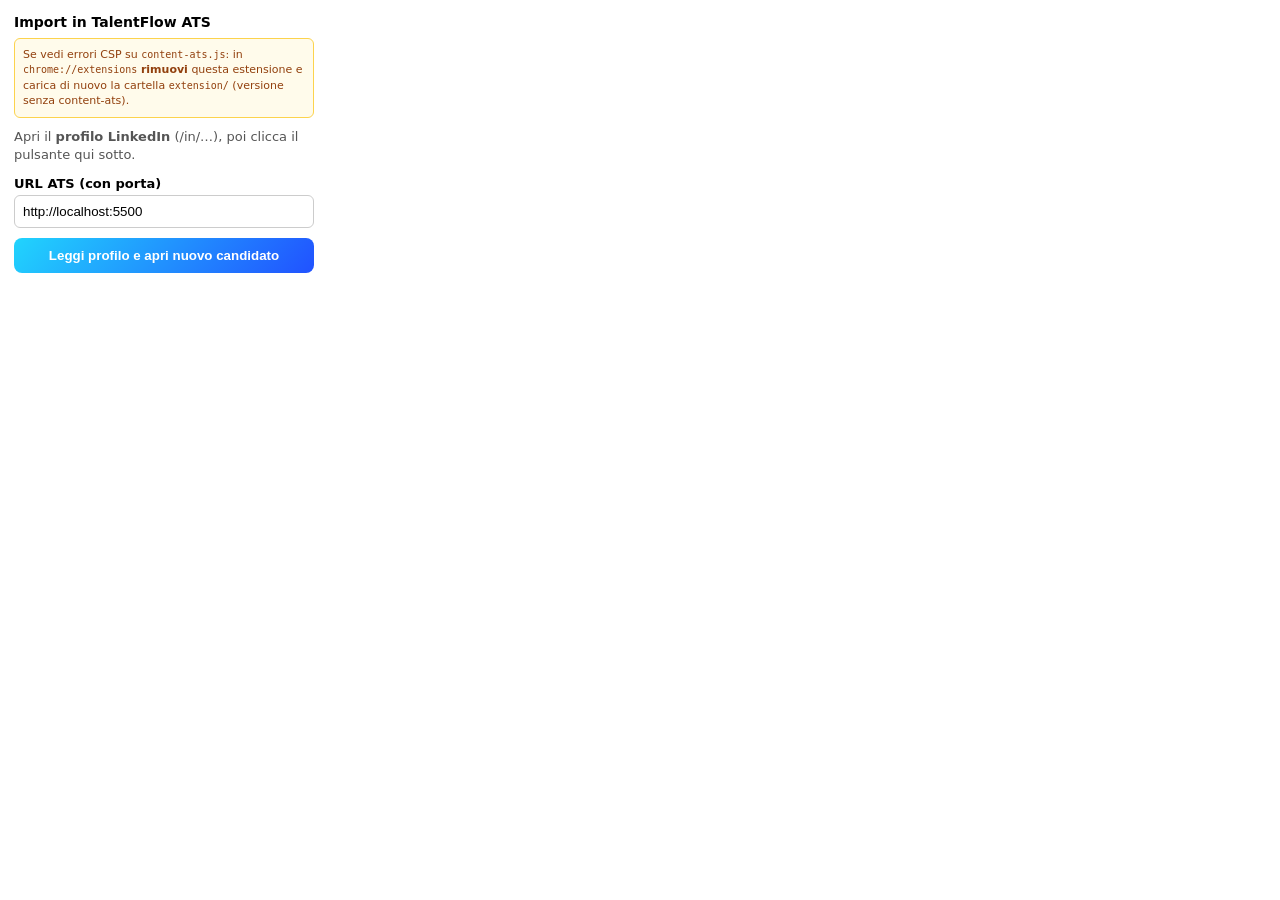
==== extension/popup.html @ e8f3dda9 "a" ====
<!DOCTYPE html>
<html lang="it">
<head>
  <meta charset="UTF-8" />
  <title>TalentFlow — Import LinkedIn</title>
  <style>
    body {
      font-family: system-ui, sans-serif;
      width: 300px;
      margin: 0;
      padding: 14px;
      font-size: 13px;
    }
    h1 {
      font-size: 14px;
      margin: 0 0 8px;
    }
    p {
      color: #555;
      margin: 0 0 12px;
      line-height: 1.4;
    }
    .warn {
      font-size: 11px;
      color: #92400e;
      background: #fffbeb;
      border: 1px solid #fcd34d;
      padding: 8px;
      border-radius: 6px;
      margin-bottom: 10px;
    }
    .warn code {
      font-size: 10px;
    }
    label {
      display: block;
      margin-bottom: 4px;
      font-weight: 600;
    }
    input {
      width: 100%;
      box-sizing: border-box;
      padding: 8px;
      margin-bottom: 10px;
      border: 1px solid #ccc;
      border-radius: 6px;
    }
    button {
      width: 100%;
      padding: 10px;
      border: none;
      border-radius: 8px;
      background: linear-gradient(310deg, #2152ff 0%, #21d4fd 100%);
      color: #fff;
      font-weight: 600;
      cursor: pointer;
    }
    button:disabled {
      opacity: 0.6;
      cursor: not-allowed;
    }
    #status {
      margin-top: 10px;
      font-size: 12px;
      min-height: 2.5em;
    }
    .err {
      color: #b91c1c;
    }
    .ok {
      color: #047857;
    }
  </style>
</head>
<body>
  <h1>Import in TalentFlow ATS</h1>
  <p class="warn">
    Se vedi errori CSP su <code>content-ats.js</code>: in
    <code>chrome://extensions</code> <strong>rimuovi</strong> questa estensione e carica di nuovo la cartella
    <code>extension/</code> (versione senza content-ats).
  </p>
  <p>Apri il <strong>profilo LinkedIn</strong> (/in/…), poi clicca il pulsante qui sotto.</p>
  <label for="origin">URL ATS (con porta)</label>
  <input
    id="origin"
    type="text"
    value="http://localhost:5500"
    placeholder="http://localhost:5500"
  />
  <button id="go" type="button">Leggi profilo e apri nuovo candidato</button>
  <div id="status"></div>
  <script src="popup.js"></script>
</body>
</html>
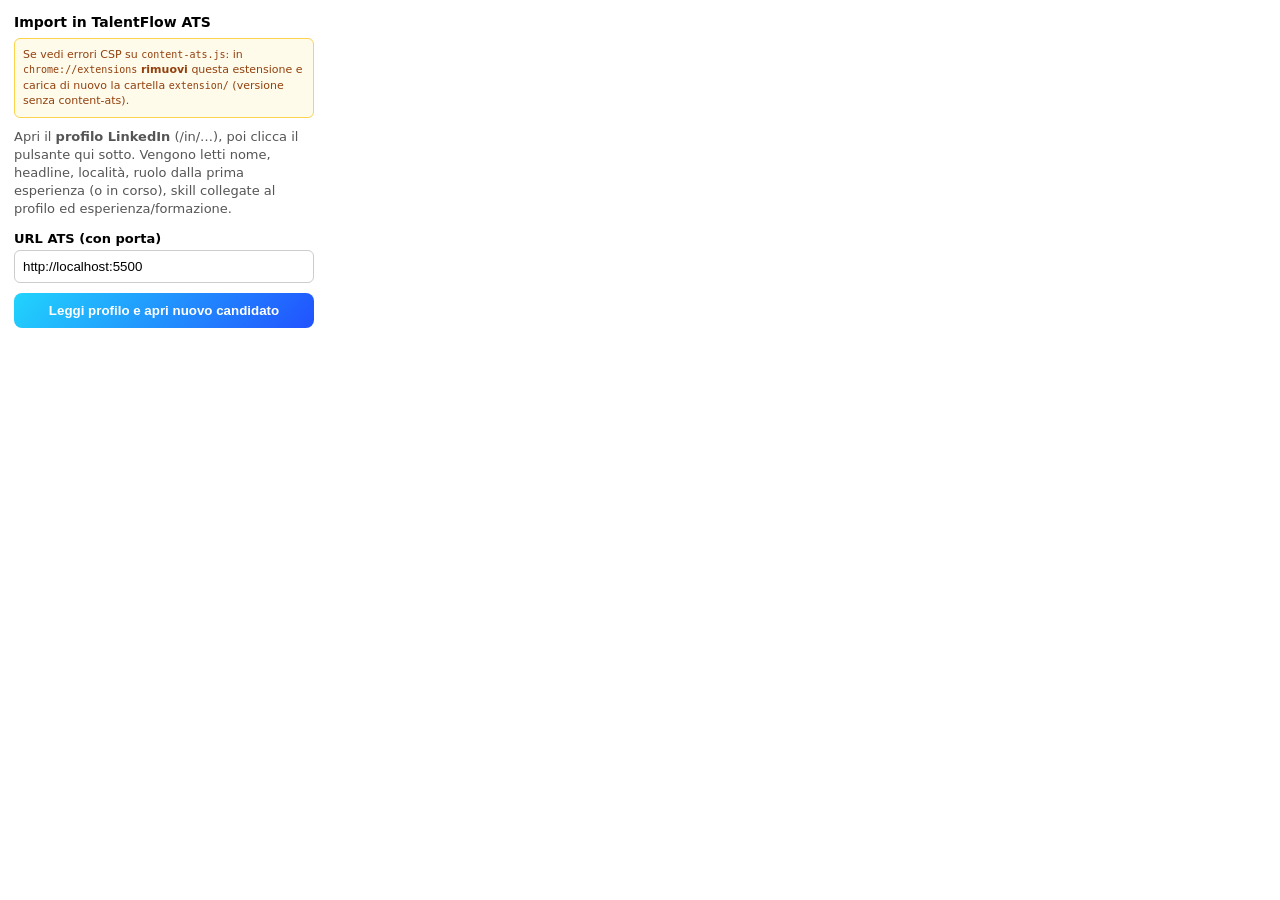
==== commit 6b439914: "a" ====
--- a/extension/popup.html
+++ b/extension/popup.html
@@ -79,7 +79,7 @@
     <code>chrome://extensions</code> <strong>rimuovi</strong> questa estensione e carica di nuovo la cartella
     <code>extension/</code> (versione senza content-ats).
   </p>
-  <p>Apri il <strong>profilo LinkedIn</strong> (/in/…), poi clicca il pulsante qui sotto.</p>
+  <p>Apri il <strong>profilo LinkedIn</strong> (/in/…), poi clicca il pulsante qui sotto. Vengono letti nome, headline, località, ruolo dalla prima esperienza (o in corso), skill collegate al profilo ed esperienza/formazione.</p>
   <label for="origin">URL ATS (con porta)</label>
   <input
     id="origin"
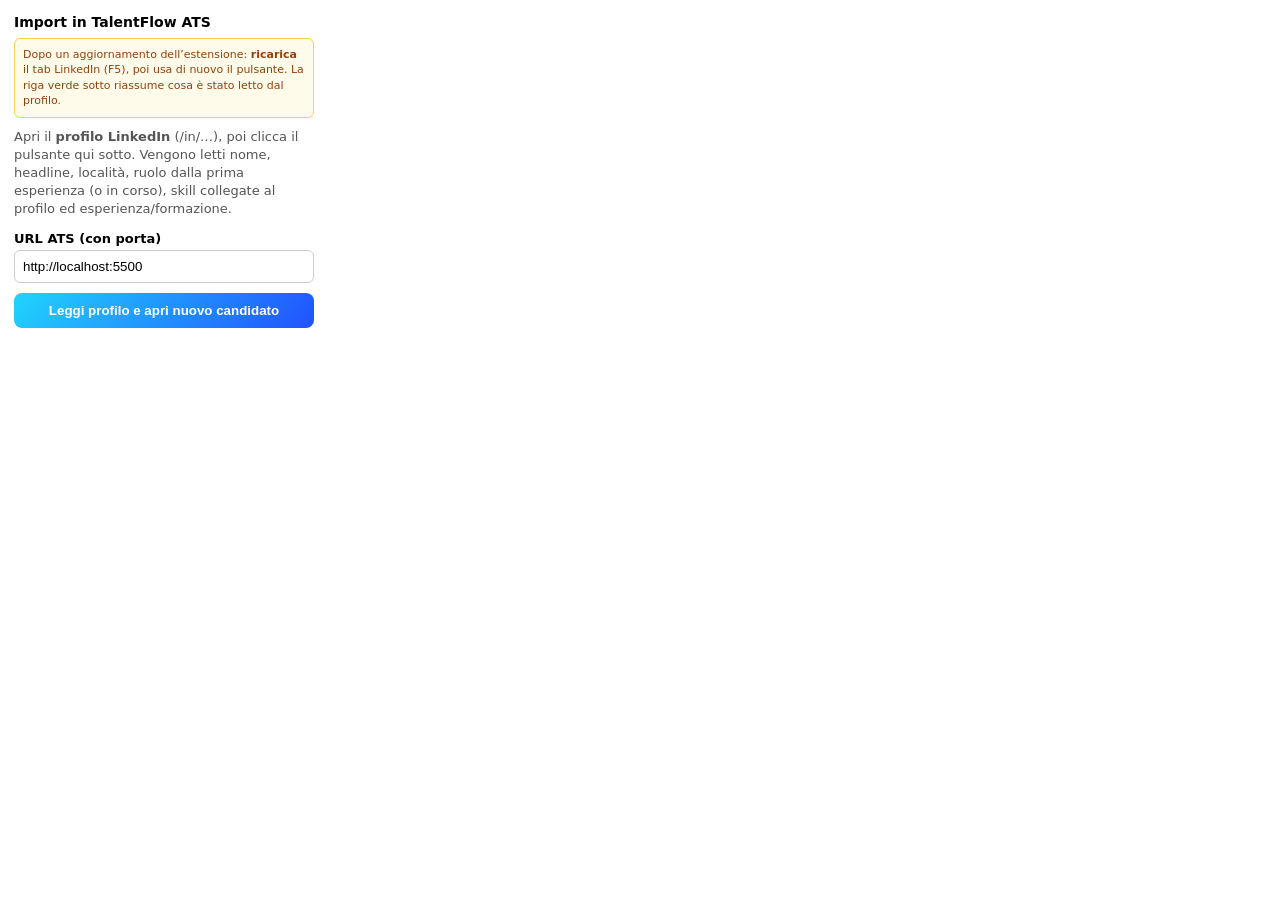
==== commit 2ff8d50c: "a" ====
--- a/extension/popup.html
+++ b/extension/popup.html
@@ -75,9 +75,7 @@
 <body>
   <h1>Import in TalentFlow ATS</h1>
   <p class="warn">
-    Se vedi errori CSP su <code>content-ats.js</code>: in
-    <code>chrome://extensions</code> <strong>rimuovi</strong> questa estensione e carica di nuovo la cartella
-    <code>extension/</code> (versione senza content-ats).
+    Dopo un aggiornamento dell’estensione: <strong>ricarica</strong> il tab LinkedIn (F5), poi usa di nuovo il pulsante. La riga verde sotto riassume cosa è stato letto dal profilo.
   </p>
   <p>Apri il <strong>profilo LinkedIn</strong> (/in/…), poi clicca il pulsante qui sotto. Vengono letti nome, headline, località, ruolo dalla prima esperienza (o in corso), skill collegate al profilo ed esperienza/formazione.</p>
   <label for="origin">URL ATS (con porta)</label>
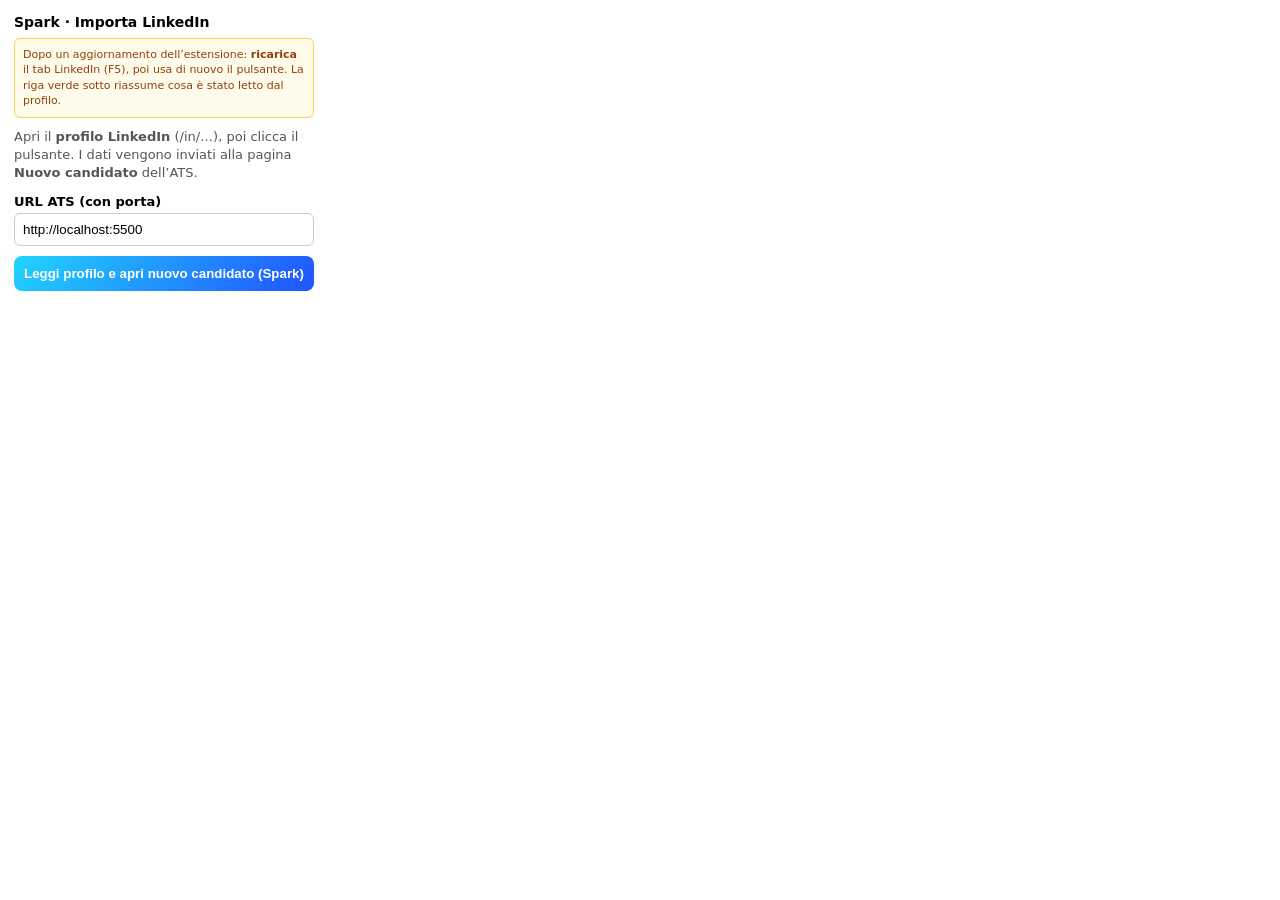
==== commit 4a55f2f7: "a" ====
--- a/extension/popup.html
+++ b/extension/popup.html
@@ -2,7 +2,7 @@
 <html lang="it">
 <head>
   <meta charset="UTF-8" />
-  <title>TalentFlow — Import LinkedIn</title>
+  <title>Spark — Importa LinkedIn</title>
   <style>
     body {
       font-family: system-ui, sans-serif;
@@ -73,11 +73,11 @@
   </style>
 </head>
 <body>
-  <h1>Import in TalentFlow ATS</h1>
+  <h1>Spark · Importa LinkedIn</h1>
   <p class="warn">
     Dopo un aggiornamento dell’estensione: <strong>ricarica</strong> il tab LinkedIn (F5), poi usa di nuovo il pulsante. La riga verde sotto riassume cosa è stato letto dal profilo.
   </p>
-  <p>Apri il <strong>profilo LinkedIn</strong> (/in/…), poi clicca il pulsante qui sotto. Vengono letti nome, headline, località, ruolo dalla prima esperienza (o in corso), skill collegate al profilo ed esperienza/formazione.</p>
+  <p>Apri il <strong>profilo LinkedIn</strong> (/in/…), poi clicca il pulsante. I dati vengono inviati alla pagina <strong>Nuovo candidato</strong> dell’ATS.</p>
   <label for="origin">URL ATS (con porta)</label>
   <input
     id="origin"
@@ -85,7 +85,7 @@
     value="http://localhost:5500"
     placeholder="http://localhost:5500"
   />
-  <button id="go" type="button">Leggi profilo e apri nuovo candidato</button>
+  <button id="go" type="button">Leggi profilo e apri nuovo candidato (Spark)</button>
   <div id="status"></div>
   <script src="popup.js"></script>
 </body>
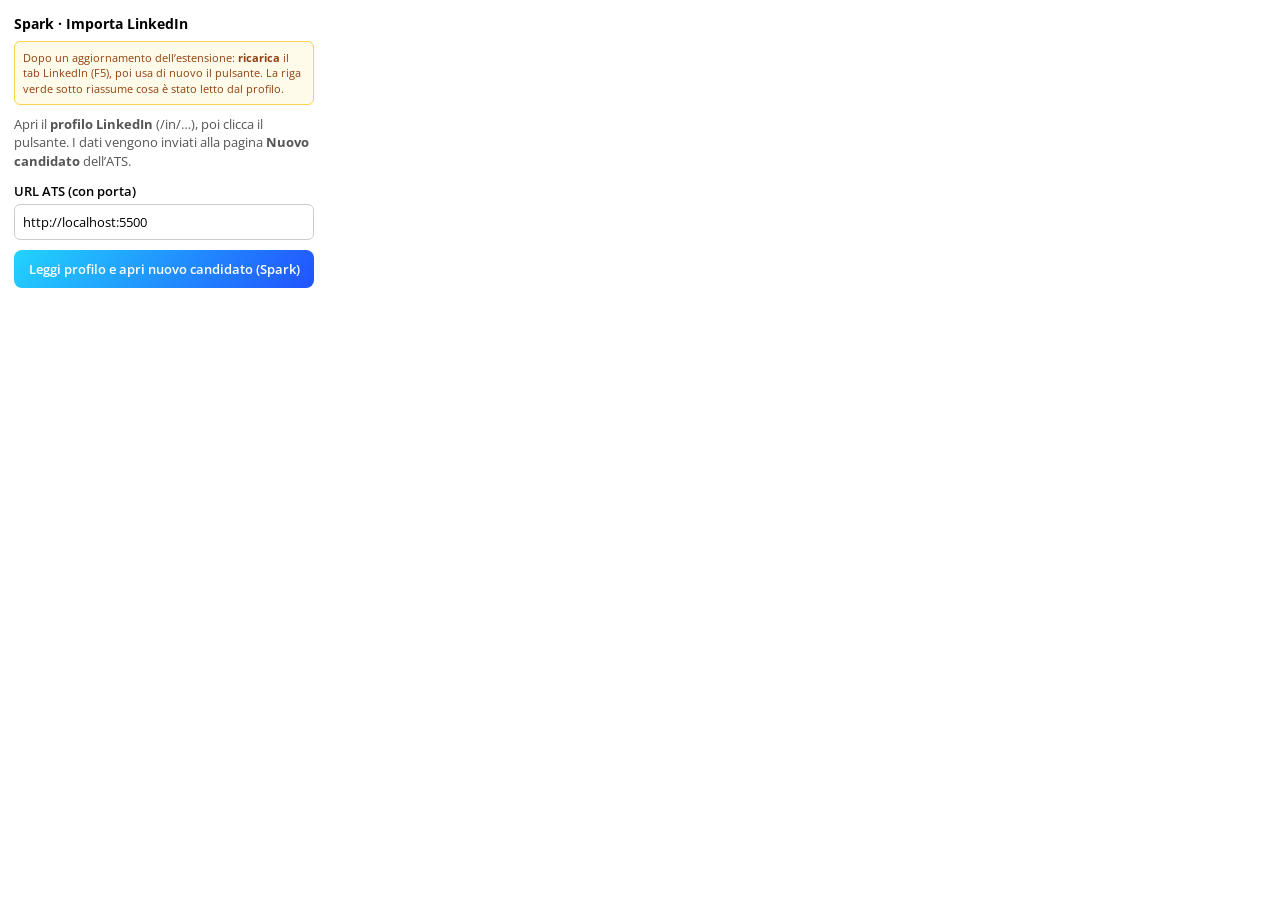
==== commit 0667c71f: "a" ====
--- a/extension/popup.html
+++ b/extension/popup.html
@@ -3,9 +3,23 @@
 <head>
   <meta charset="UTF-8" />
   <title>Spark — Importa LinkedIn</title>
+  <link rel="preconnect" href="https://fonts.googleapis.com" />
+  <link rel="preconnect" href="https://fonts.gstatic.com" crossorigin />
+  <link
+    href="https://fonts.googleapis.com/css2?family=Open+Sans:wght@400;500;600;700&display=swap"
+    rel="stylesheet"
+  />
   <style>
+    html,
+    body,
+    button,
+    input,
+    label,
+    h1,
+    code {
+      font-family: "Open Sans", system-ui, sans-serif;
+    }
     body {
-      font-family: system-ui, sans-serif;
       width: 300px;
       margin: 0;
       padding: 14px;
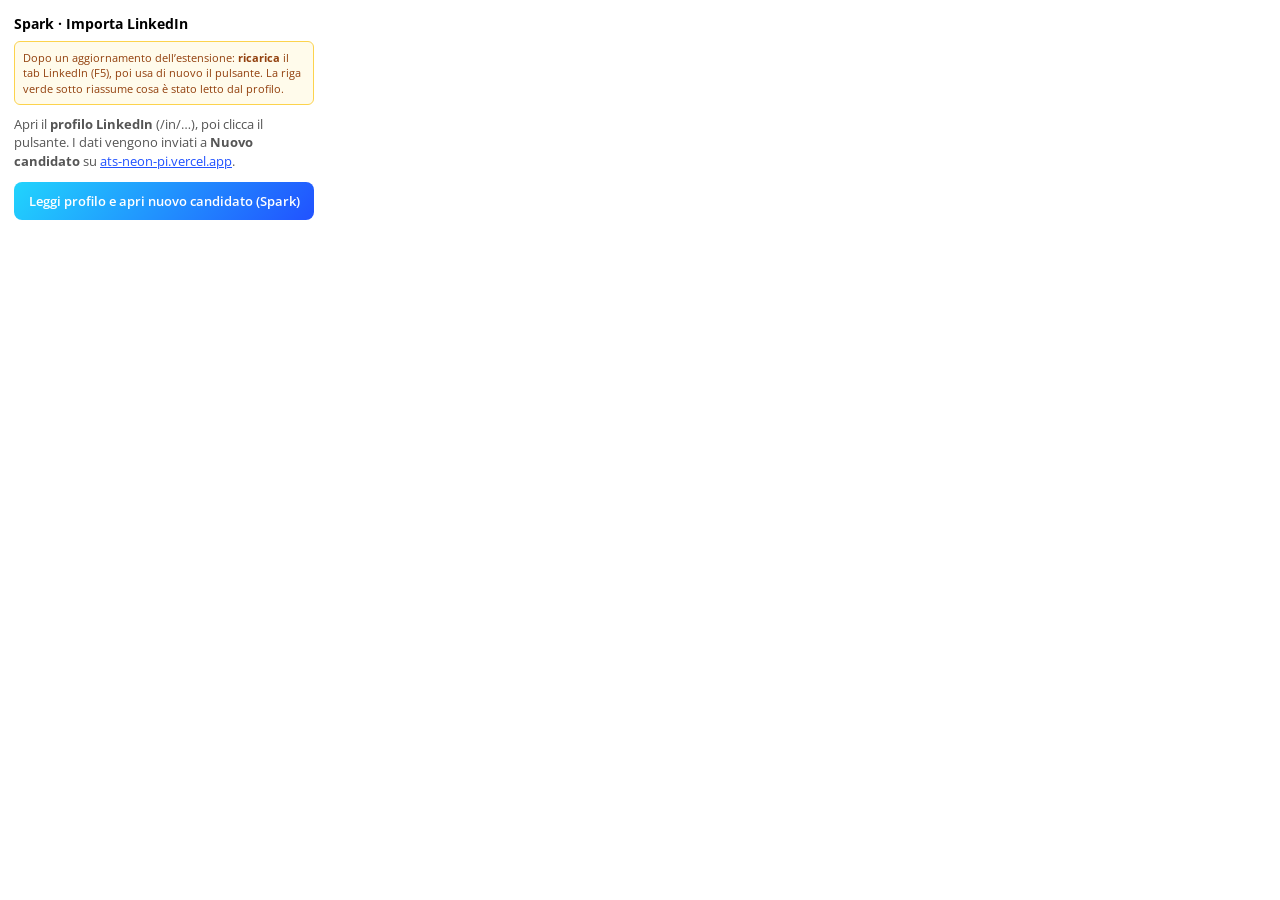
==== commit c4227078: "a" ====
--- a/extension/popup.html
+++ b/extension/popup.html
@@ -13,8 +13,6 @@
     html,
     body,
     button,
-    input,
-    label,
     h1,
     code {
       font-family: "Open Sans", system-ui, sans-serif;
@@ -46,18 +44,8 @@
     .warn code {
       font-size: 10px;
     }
-    label {
-      display: block;
-      margin-bottom: 4px;
-      font-weight: 600;
-    }
-    input {
-      width: 100%;
-      box-sizing: border-box;
-      padding: 8px;
-      margin-bottom: 10px;
-      border: 1px solid #ccc;
-      border-radius: 6px;
+    p a {
+      color: #2152ff;
     }
     button {
       width: 100%;
@@ -91,14 +79,7 @@
   <p class="warn">
     Dopo un aggiornamento dell’estensione: <strong>ricarica</strong> il tab LinkedIn (F5), poi usa di nuovo il pulsante. La riga verde sotto riassume cosa è stato letto dal profilo.
   </p>
-  <p>Apri il <strong>profilo LinkedIn</strong> (/in/…), poi clicca il pulsante. I dati vengono inviati alla pagina <strong>Nuovo candidato</strong> dell’ATS.</p>
-  <label for="origin">URL ATS (con porta)</label>
-  <input
-    id="origin"
-    type="text"
-    value="http://localhost:5500"
-    placeholder="http://localhost:5500"
-  />
+  <p>Apri il <strong>profilo LinkedIn</strong> (/in/…), poi clicca il pulsante. I dati vengono inviati a <strong>Nuovo candidato</strong> su <a href="https://ats-neon-pi.vercel.app/" target="_blank" rel="noopener noreferrer">ats-neon-pi.vercel.app</a>.</p>
   <button id="go" type="button">Leggi profilo e apri nuovo candidato (Spark)</button>
   <div id="status"></div>
   <script src="popup.js"></script>
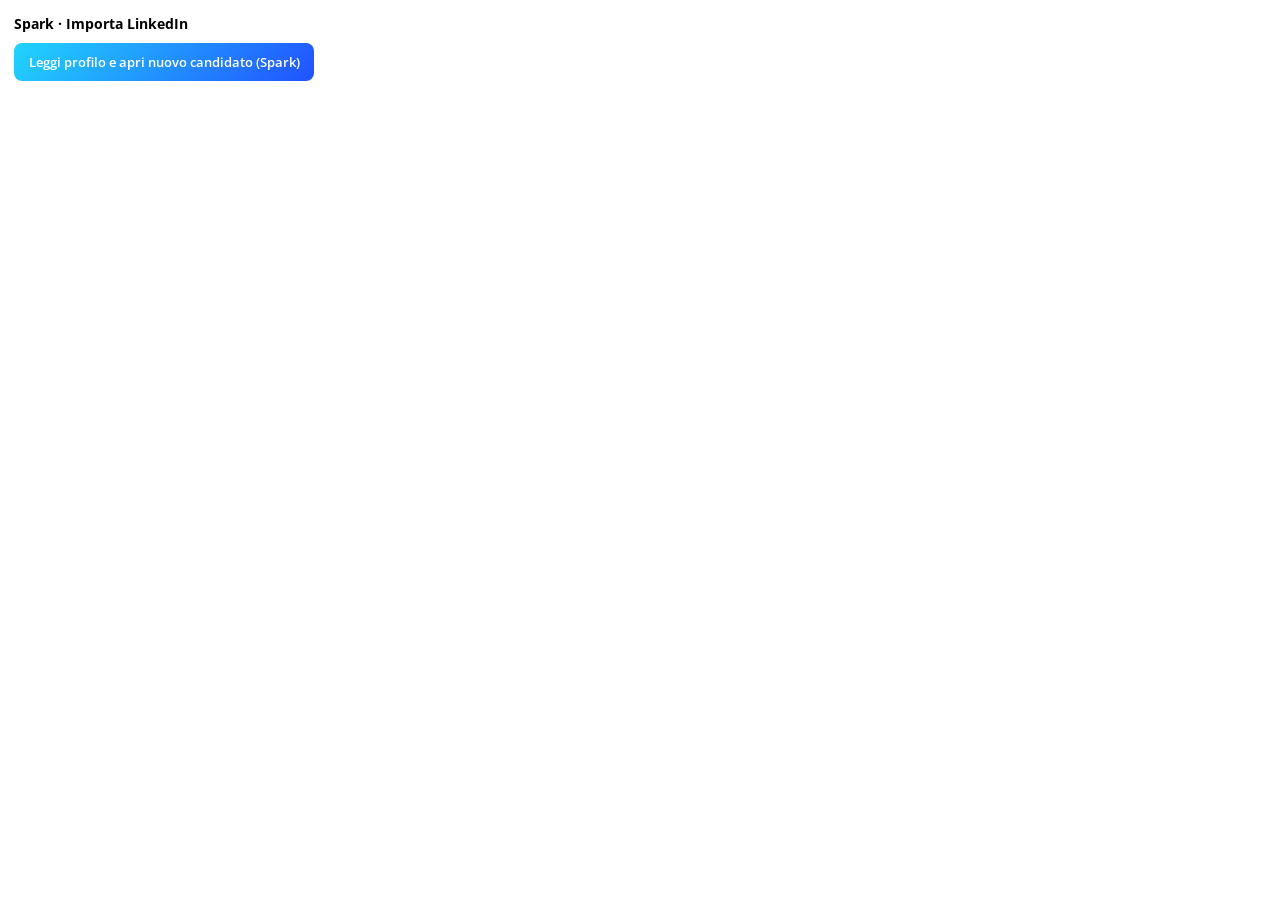
==== commit 88bbdb6f: "a" ====
--- a/extension/popup.html
+++ b/extension/popup.html
@@ -25,27 +25,7 @@
     }
     h1 {
       font-size: 14px;
-      margin: 0 0 8px;
-    }
-    p {
-      color: #555;
-      margin: 0 0 12px;
-      line-height: 1.4;
-    }
-    .warn {
-      font-size: 11px;
-      color: #92400e;
-      background: #fffbeb;
-      border: 1px solid #fcd34d;
-      padding: 8px;
-      border-radius: 6px;
-      margin-bottom: 10px;
-    }
-    .warn code {
-      font-size: 10px;
-    }
-    p a {
-      color: #2152ff;
+      margin: 0 0 10px;
     }
     button {
       width: 100%;
@@ -76,10 +56,6 @@
 </head>
 <body>
   <h1>Spark · Importa LinkedIn</h1>
-  <p class="warn">
-    Dopo un aggiornamento dell’estensione: <strong>ricarica</strong> il tab LinkedIn (F5), poi usa di nuovo il pulsante. La riga verde sotto riassume cosa è stato letto dal profilo.
-  </p>
-  <p>Apri il <strong>profilo LinkedIn</strong> (/in/…), poi clicca il pulsante. I dati vengono inviati a <strong>Nuovo candidato</strong> su <a href="https://ats-neon-pi.vercel.app/" target="_blank" rel="noopener noreferrer">ats-neon-pi.vercel.app</a>.</p>
   <button id="go" type="button">Leggi profilo e apri nuovo candidato (Spark)</button>
   <div id="status"></div>
   <script src="popup.js"></script>
